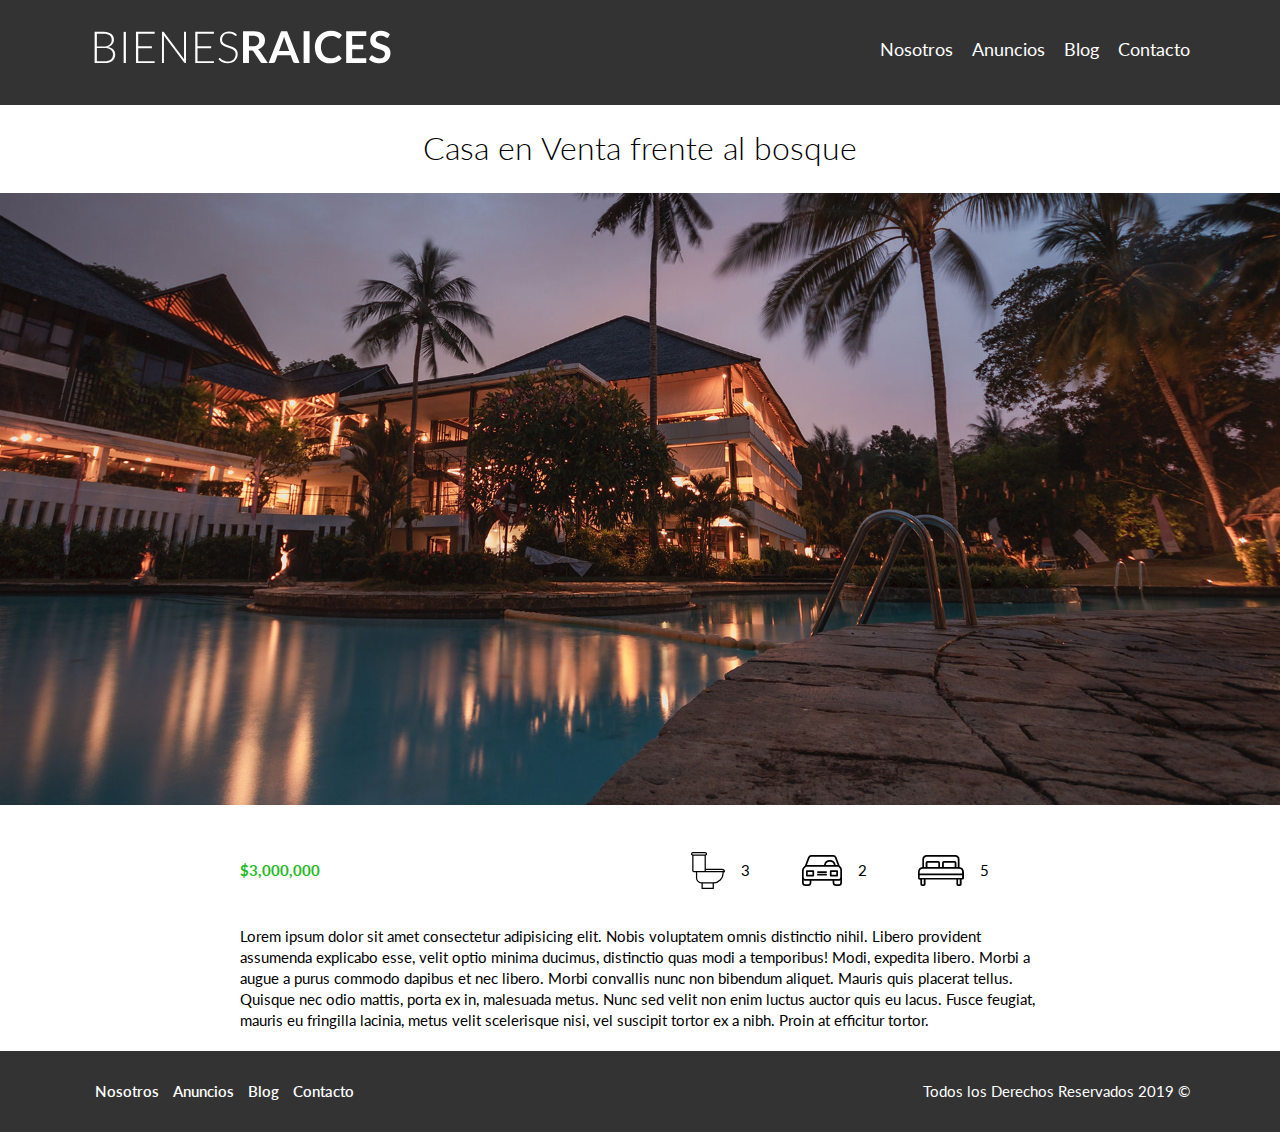
==== BIENESRAICES/anuncio.html @ 895d14f1 "Agrego mi Proyecto al repositorio" ====
<!DOCTYPE html>
<html lang="en">
<head>
    <meta charset="UTF-8">
    <meta name="viewport" content="width=device-width, initial-scale=1.0">
    <title>Bienes raices</title>
    <link href="https://fonts.googleapis.com/css2?family=Lato:wght@300;700;900&display=swap" rel="stylesheet">
    <link rel="stylesheet" href="css/normalize.css">
    <link rel="stylesheet" href="css/styles.css"> <!--siempre nuestra hoja de estilos al final-->
    
</head>
<body>

    <header class="site-header">
        <div class="contenedor contenido-header">
            <div class="barra">
                <a href="/">
                    <img src="img/logo.svg" alt="Logotipo de bienesraices">
                </a>
                <nav class="navegacion">
                    <a href="nosotros.html">Nosotros</a>
                    <a href="anuncios.html">Anuncios</a>
                    <a href="blog.html">Blog</a>
                    <a href="contacto.html">Contacto</a>
                </nav>  
            </div>
        </div><!-- Contenedor-->
    </header>
    
   <h1 class="fw-300 centrar-texto">Casa en Venta frente al bosque</h1>

   <img src="img/destacada.jpg" alt="imagen anuncio">

   <main class="contenedor seccion contenido-centrado">
       <div class="resumen-propiedad">
           <p class="precio">$3,000,000</p>
           <ul class="icono-caracteristicas">
                <li>
                    <img src="img/icono_wc.svg" alt="icono wc">
                    <p>3</p>
                </li>                         
                <li>
                    <img src="img/icono_estacionamiento.svg" alt="icono autos">
                    <p>2</p>
                </li>
                <li>
                    <img src="img/icono_dormitorio.svg" alt="icono habitaciones">
                    <p>5</p>
                </li>
            </ul>
       </div><!--resumen propiedad-->

       <p>Lorem ipsum dolor sit amet consectetur adipisicing elit. Nobis voluptatem omnis distinctio nihil. Libero provident 
        assumenda explicabo esse, velit optio minima ducimus, distinctio quas modi a temporibus! Modi, expedita libero.
        Morbi a augue a purus commodo dapibus et nec libero. Morbi convallis nunc non bibendum aliquet. 
        Mauris quis placerat tellus. Quisque nec odio mattis, porta ex in, malesuada metus. Nunc sed velit 
        non enim luctus auctor quis eu lacus. Fusce feugiat, mauris eu fringilla lacinia, 
        metus velit scelerisque nisi, vel suscipit tortor ex a nibh. Proin at efficitur tortor.</p>

   </main>

    <footer class="site-footer seccion">
        <div class="contenedor contenedor-footer">
            <nav class="nav-footer">
                <a href="nosotros.html">Nosotros</a>
                <a href="anuncios.html">Anuncios</a>
                <a href="blog.html">Blog</a>
                <a href="contacto.html">Contacto</a>
            </nav>
            <p class="copyright">Todos los Derechos Reservados 2019 &copy;</p>
        </div>
    </footer>
</body>

</html>
---- BIENESRAICES/css/styles.css ----
html{
    font-size: 62.5%; /* reset para el REM - 62.5% = 10px de 16px // lo agrega para acomodar los REM para que no sea tan grande pero ami se me achica mucho la letra*/
    box-sizing: border-box;/*es para que el paddin no afecte los botones para limitar su tamaño, creao por el programador de google*/
} 
* , *:before , *:after{
    box-sizing: inherit; /*es para que el paddin no afecte los botones para limitar su tamaño, creao por el programador de google*/
    /*por ejemplo si ponemos un tamaño de 10px y ademas un paddin, este ultimo no va a afectar los 10px*/
}
    
    



body{
    font-family: 'Lato', sans-serif;
    font-size: 1.5rem;
    line-height: 1.4; /*separa o agrega el interlineado*/
}

/* Goblales */
img{
    max-width: 100%; /*MUY IMPORTANTE PARA AJUSTAR LAS IMAGENES AL CONTENEDOR*/
}
.contenedor{
    max-width: 110rem; /* para centrar los contenidos en los pixeles indicados*/
    margin: 0 auto; /* SERIA:0 auto 0 auto // 0 a las 12 - auto a las 15 - 0 a las 18 - auto a las 21 // margin-left: margin-right */

}
h1{
    font-size: 3.2rem;

}
h2{
    font-size: 2.9rem;

}
h3{
    font-size: 2.4rem;

}
h4{
    font-size: 2.0rem;

}
/* Utilidades */
.seccion{
    margin-top: 2rem;
    margin-bottom: 2rem;
}

.fw-300{
    font-weight: 300; /*cambia el trazo o grueso de la letra, si sube se hace mas, si baja es mas fina*/
}
.centrar-texto{
    text-align: center;
}

.d-block{
    display: block!important; /* se usa el important porque mas adelante tenemos otro display inline-block que nos modifica el boton ya que es en cascada, por lo tanto lo usamos para pisar el siguiente, y seguir teniendo utilidades*/
}

.contenido-centrado{
    max-width: 800px;
}

/* Botones */

.boton{
    color: #ffffff;
    font-weight: 700;
    text-decoration: none;
    font-size: 1.6rem;
    padding: 0.9rem 2.8rem;
    margin-top: 2.8rem;
    display: inline-block; /*los enlaces y las imagenes son inline-block mientras que los textos o parrafos pueden ser solo block*/
    text-align: center;
    border: none;

}
.boton:hover{
    cursor: pointer; /*hover y cursor es para que cuando acerquemos el mouse al boton cambie la forma del cursor*/
}
.boton-naranja{
    background-color: #e66109;

}

.boton-verde{
    background-color: #2cbe07;
    
}

/*Header*/
.site-header{
    background-color: #333333;
    padding: 1rem 0 2.6rem 0;
}

.site-header.inicio {

    background-image: url(../img/header.jpg);
    background-position: center center; /*posiciona la imagen en centro y la expande desde ahi*/
    background-size: cover ; /*para forzar el ancho y largo pero sin afectar las proporciones*/
    height: 100vh;/*cubre la altura de la pantalla pero se corta si lo achicas*/
    min-height: 60rem;/*este es para que no se corte el 100vh*/
}

.contenido-header{
    height: 100%;
    display: flex;
    flex-direction: column;
    justify-content: space-between; /*Podemos usar flex-end o flex-start(default) o center y lo coloca a todo el contenido abajo o en el centro o por default // distribuidos se usa space*/
    /*space-between coloca uno arriba y otro abajo (hablando de los hijos principales)*/
}

.contenido-header h1{

    color: blanchedalmond;
    padding-bottom: 2rem; /*espacio hacia adentro del elemento, a diferencia del margin que es hacia otro elemento*/
    max-width: 55rem; /*maximos pixeles que puede ocupar a lo largo*/
    line-height: 1.8; /*separa o agrega el interlineado*/
    font-size: 3.0rem;
}

.barra {
    display: flex;
    justify-content: space-between; /*Permite alinear contenido horizontalmante*/
    align-items: center;/*Permite alinear contenido verticalmente*/
    padding-top: 1rem;
}

/* Navegacion */
.navegacion a {
    color: #ffffff;
    text-decoration: none;
    font-size: 1.8rem ; /*es igual a 18px*/
    margin-right: 1.5rem;
}

.navegacion a:hover{
    color: #71B100;
}
.navegacion a:last-of-type{
    margin: 0;
}

/* Iconos nosotros */

.iconos-nosotros{
    display: flex;
    justify-content: space-between; /*separa los 3 cuadros para que no queden juntos y tengan una mejor vista*/  
}
.icono{
    flex-basis: calc(33.3% - 0.8rem); /*es para darle un ancho a todos los elementos, antes de usaba width*/
    text-align: center; /*podemos usar right left o justify pero queda mejor centrado (center)*/
}
.icono h3{
    text-transform: uppercase; /*convierte en MAYUSCULAS - capitalize (convierte la primera letra a mayus) - lowercase (para hacerlo minus)*/
}

/* Anuncios */
.contenedor-anuncios{
    display: flex;
    justify-content: space-between;
    flex-wrap: wrap; /* para que despues de las 3 columnas se pasen abajo, se pone en el padre el de abajo es el hijo*/
}

.anuncio{

    /*flex-grow: 0; el contenido puede agrandarse si es posible*/
    /*flex-shrink: 0;  permite que el contenido se encoja O NO , si ponemos 0 no se encoje, y siempre toma el tamñano de la base se usa para que el contenido pueda achicarse si es posible*/
    /*flex-basis: calc(33.3% - 0.8rem); es la base el tamañp de la caja*/

    flex: 0 0 calc(33.3% - 0.8rem); /*a los tres de arriba los podemos poner como uno solo, en este orden: grow shrink basis*/
    
    /*border-style: solid;  tipo de linea que tendra el recuadro, hay muchas opciones*/
    /*border-color: dimgray; color de linea del recuadro*/
    /*border-width: 2px; tamaño de las lineas del recuadro*/

    border: 2px solid rgb(134, 134, 134); /* se utiliza para acortar codigo con los 3 border en uno solo 1: tamaño 2:tipo 3:color*/
    
    background: #e4e0e0 ;
    margin-bottom: 2rem;
   
}
.contenido-anuncio{
    padding: 1.7rem;
}

.contenido-anuncio h3 , .contenido-anuncio p{
    margin: 0;
}

.precio{

    color: rgb(33, 187, 33);
    font-weight: 700;
}

.icono-caracteristicas{
    list-style: none;
    padding: 0;
    display: flex;
    justify-content: space-evenly;
    flex: 1;
    max-width: 400px;
}

.icono-caracteristicas li{
    /*flex: 1;*/
    display: flex;
}
.icono-caracteristicas li img{
    margin-right: 1.6rem;
}

.ver-todas{
    display: flex;
    justify-content: flex-end; /*mueve el boton a la derecha del todo*/
}

/* Contacto Home */ 
.imagen-contacto{
    background-image: url(../img/encuentra.jpg);
    background-position: center center;
    background-size: cover;
    height: 36rem;
    display: flex;/*sirve para habilitar flexbox*/
    align-items: center;

}
.contenido-contacto{
    flex: 1; /*es un factor de crecimiento. por ejemplo si hay un elemento y 1000px le asigna a ese elemnto los 1000 si hay 2 le asigna 500 a cada uno*/
    color: #ffffff;
}
.contenido-contacto p{
    font-size: 1.6rem;
}

/* Seccion Inferior */

.seccion-inferior{
    display: flex;
    justify-content: space-between;
}

.seccion-inferior .blog{
    flex-basis: 60%;
}

.seccion-inferior .testimoniales{

    flex-basis: calc(40% - 1.8rem);
}

.entrada-blog{
    display: flex;
    justify-content: space-between;
    margin-bottom: 1.8rem;
}

.entrada-blog:last-of-type {
    margin-bottom: 0; /* Elimina el segundo margen del article, para que solo este la separacion entre los dos titulos pero despues del segundo no este separado*/
}

.entrada-blog .imagen{
    flex-basis: 40%;
}


.entrada-blog .texto-entrada{
    flex-basis: calc(60% - 2.8rem);
}
.texto-entrada a{
    color: black;
    text-decoration: none; /* SACA LA LINEA DE ENLACE */
}
.texto-entrada h4{
    margin: 0;
}

.texto-entrada h4::after{
    content: '';
    display: block;
    width: 14.8rem;
    padding: .2rem;
    background-color: chartreuse;
    /* SE LLAMA pseudoelemento, no aparece en el codigo, tenemos muchos mas, por ejemplo en nav usamos hover, ahora ::after , lo usamos para el subrayado ahora*/
    /* los pseudoelementos se usan mucho, podemos leer la documentacion de eso (en firefox) , los pseudoelementos "no existen"*/
    margin-top: .8rem;
}

.texto-entrada span{
    color: chocolate;
}
/* Testimoniales */
.testimonial{
    background-color: lawngreen;
    font-size: 2.2rem;
    padding: 1.8rem;
    color: lemonchiffon;
    border-radius: 1.8rem; /* Para redondear las esquinas tambien exiten otros que podemos probar border-top-right-radius y otros mas */
}
.testimonial p{
    text-align: right;
}
.testimonial blockquote::before{
    content: ''; /*como vemos este es otro pseudoelemento solo que enves de after es before, osea se agrega antes*/
    background-image: url(../img/comilla.svg);
    width: 3.8rem;
    height: 3.8rem;
    position: absolute; /*el hijo siempre lleva la absoluta, permite acceder a otras propiedades como top,left,right y botton*/
    left: -1.6rem;
}
.testimonial blockquote{
    position: relative; /*el padre siempre lleva la relativa , ya que no cambia nada, si no la ponemos, toma como referencia toda la pagina*/
    padding-left: 4rem;
    font-weight: 300;
}

/* Footer */
.site-footer{
    background-color: #333333;
    margin: 0px;
}
.contenedor-footer{
    padding: 3rem 0;
    display: flex;
    justify-content: space-between; /*coloca un elemento del lado izuqierdi y otro del derecho*/
}
.nav-footer a{
    color: #ffffff;
    text-decoration: none; /* SACA LA LINEA DE ENLACE */
    padding: .5rem;
    font-weight: 550;
}
.copyright{
    margin: 0px;
    color: #ffffff;
}

/* INTERNAS */
/* Nosotros */
.contenido-nosotros{
    display: grid; /*es como flex pero mas actual css grid*/
    grid-template-columns: 50% 40%; /* toma dos columnas y le indicas el tamaño*/
    grid-column-gap: 2rem; /* antes usabamos margin , ahora usamos esta propiedad que agrega separacion*/
}

.texto-nosotros blockquote{
    font-weight: 900;
    font-size: 2rem;
    margin: 0px;
    padding: 1rem 0 2rem 0;
}

/* Anuncio */

.resumen-propiedad{
    display: flex;
    justify-content: space-between ;
    align-items: center ;

}

/* Contacto */
form p{
    font-size: 1.4rem;
    color: #4f4f4f;
    margin: 2rem 0 1rem 0;
}
legend{
    font-size: 2.2rem;
    columns: #4f4f4f;
}

label{
    font-weight: 600;
    text-transform: uppercase;
    display: block; /*para que no se amontonen todos*/
}
input:not([type="submit"]) , textarea , select{
    padding: 1rem;
    display: block;
    width: 100%;
    background-color: #e1e1e1;
    border-radius: .8rem;
    margin-bottom: 2rem;
    border: none;
    /*para cambiar el color del texto pongo color: y el color que quiera*/
    /*agregamos en :not para poder anular alguno, en esta caso el submit*/
}
input[type="radio"]{
    width: auto; /*para que se ajuste automaticamente*/
    margin: 0px;
}
select{
    -webkit-appearance: none;
    appearance: none; /*Para arreglar el selecc para poder observar correctamente los estilos*/
}

textarea{
    height: 20rem;
}
.forma-contacto{
    max-width: 30rem;
    align-items: center;
    display: flex;
    justify-content: space-between;
}
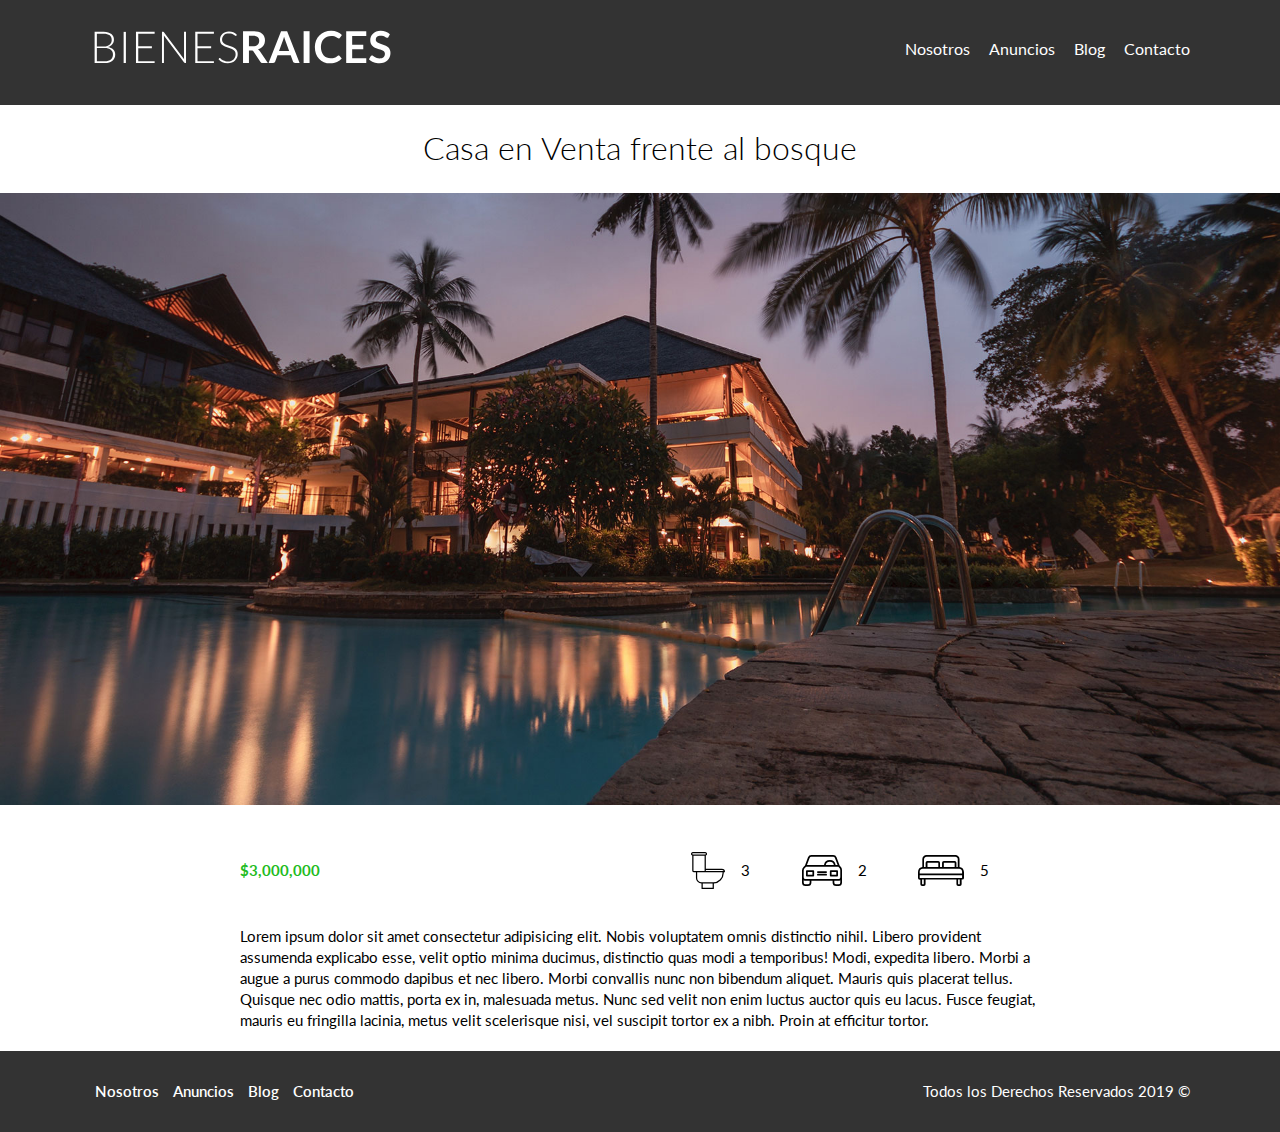
==== commit 75af642f: "Convirtiendo proyecto a responsive" ====
--- a/BIENESRAICES/anuncio.html
+++ b/BIENESRAICES/anuncio.html
@@ -17,12 +17,17 @@
                 <a href="/">
                     <img src="img/logo.svg" alt="Logotipo de bienesraices">
                 </a>
-                <nav class="navegacion">
+                <div class="mobile-menu">
+                    <a href="#navegacion">
+                        <img src="img/barras.svg" alt="Icono menu">
+                    </a>
+                </div>
+                <nav id="navegacion" class="navegacion">
                     <a href="nosotros.html">Nosotros</a>
                     <a href="anuncios.html">Anuncios</a>
                     <a href="blog.html">Blog</a>
                     <a href="contacto.html">Contacto</a>
-                </nav>  
+                </nav> 
             </div>
         </div><!-- Contenedor-->
     </header>
--- a/BIENESRAICES/css/styles.css
+++ b/BIENESRAICES/css/styles.css
@@ -23,6 +23,7 @@
     max-width: 100%; /*MUY IMPORTANTE PARA AJUSTAR LAS IMAGENES AL CONTENEDOR*/
 }
 .contenedor{
+    width: 95%;
     max-width: 110rem; /* para centrar los contenidos en los pixeles indicados*/
     margin: 0 auto; /* SERIA:0 auto 0 auto // 0 a las 12 - auto a las 15 - 0 a las 18 - auto a las 21 // margin-left: margin-right */
 
@@ -76,7 +77,16 @@
     display: inline-block; /*los enlaces y las imagenes son inline-block mientras que los textos o parrafos pueden ser solo block*/
     text-align: center;
     border: none;
-
+    display: block;
+    flex: 0 0 100%;
+
+}
+@media (min-width:768px ) {
+    .boton{
+        display: inline-block;
+        flex: 0 0 auto;
+    }
+    
 }
 .boton:hover{
     cursor: pointer; /*hover y cursor es para que cuando acerquemos el mouse al boton cambie la forma del cursor*/
@@ -112,6 +122,13 @@
     flex-direction: column;
     justify-content: space-between; /*Podemos usar flex-end o flex-start(default) o center y lo coloca a todo el contenido abajo o en el centro o por default // distribuidos se usa space*/
     /*space-between coloca uno arriba y otro abajo (hablando de los hijos principales)*/
+    text-align: center;
+}
+@media (min-width: 768px) {
+    .contenido-header{
+        text-align: left;
+    }
+    
 }
 
 .contenido-header h1{
@@ -122,67 +139,113 @@
     line-height: 1.8; /*separa o agrega el interlineado*/
     font-size: 3.0rem;
 }
-
 .barra {
-    display: flex;
-    justify-content: space-between; /*Permite alinear contenido horizontalmante*/
-    align-items: center;/*Permite alinear contenido verticalmente*/
     padding-top: 1rem;
 }
+@media (min-width: 768px) {
+    .barra {
+        display: flex;
+        justify-content: space-between; /*Permite alinear contenido horizontalmante*/
+        align-items: center;/*Permite alinear contenido verticalmente*/
+    } 
+}
+
 
 /* Navegacion */
 .navegacion a {
     color: #ffffff;
     text-decoration: none;
     font-size: 1.8rem ; /*es igual a 18px*/
-    margin-right: 1.5rem;
-}
-
+   font-size: 2rem;
+    display: block;
+}
+@media (min-width: 768px) {
+    .navegacion a{
+        display: inline-block;
+        margin-right: 1.5rem;
+        font-size: 1.6rem;
+    }
+    .navegacion a:last-of-type{
+        margin: 0;
+    }
+    
+}
 .navegacion a:hover{
     color: #71B100;
 }
-.navegacion a:last-of-type{
-    margin: 0;
-}
+/* Mobile Menu */
+.mobile-menu img{
+    width: 4.7rem;
+}
+@media (min-width: 768px) {
+    .mobile-menu{
+    display: none;
+    }
+}
+.navegacion:target{
+    display: block;
+}
+.navegacion{
+    display: none;
+}
+@media (min-width: 768px) {
+    .navegacion{
+        display: block;
+    }
+}
+
 
 /* Iconos nosotros */
-
-.iconos-nosotros{
-    display: flex;
-    justify-content: space-between; /*separa los 3 cuadros para que no queden juntos y tengan una mejor vista*/  
-}
+@media (min-width: 768px) {
+    .iconos-nosotros{
+        display: flex;
+        justify-content: space-between; /*separa los 3 cuadros para que no queden juntos y tengan una mejor vista*/  
+    }
+
+    
+}
+
 .icono{
-    flex-basis: calc(33.3% - 0.8rem); /*es para darle un ancho a todos los elementos, antes de usaba width*/
     text-align: center; /*podemos usar right left o justify pero queda mejor centrado (center)*/
+}
+@media (min-width: 768px) {
+    .icono{
+        flex-basis: calc(33.3% - 0.8rem); /*es para darle un ancho a todos los elementos, antes de usaba width*/
+   }
 }
 .icono h3{
     text-transform: uppercase; /*convierte en MAYUSCULAS - capitalize (convierte la primera letra a mayus) - lowercase (para hacerlo minus)*/
 }
 
 /* Anuncios */
-.contenedor-anuncios{
-    display: flex;
-    justify-content: space-between;
-    flex-wrap: wrap; /* para que despues de las 3 columnas se pasen abajo, se pone en el padre el de abajo es el hijo*/
-}
+@media (min-width: 768px ) {
+    .contenedor-anuncios{
+        display: flex;
+        justify-content: space-between;
+        flex-wrap: wrap; /* para que despues de las 3 columnas se pasen abajo, se pone en el padre el de abajo es el hijo*/
+    }
+}
+
 
 .anuncio{
-
-    /*flex-grow: 0; el contenido puede agrandarse si es posible*/
-    /*flex-shrink: 0;  permite que el contenido se encoja O NO , si ponemos 0 no se encoje, y siempre toma el tamñano de la base se usa para que el contenido pueda achicarse si es posible*/
-    /*flex-basis: calc(33.3% - 0.8rem); es la base el tamañp de la caja*/
-
-    flex: 0 0 calc(33.3% - 0.8rem); /*a los tres de arriba los podemos poner como uno solo, en este orden: grow shrink basis*/
-    
     /*border-style: solid;  tipo de linea que tendra el recuadro, hay muchas opciones*/
     /*border-color: dimgray; color de linea del recuadro*/
     /*border-width: 2px; tamaño de las lineas del recuadro*/
 
     border: 2px solid rgb(134, 134, 134); /* se utiliza para acortar codigo con los 3 border en uno solo 1: tamaño 2:tipo 3:color*/
-    
     background: #e4e0e0 ;
     margin-bottom: 2rem;
    
+}
+@media (min-width: 768px) {
+    .anuncio{
+        /*flex-grow: 0; el contenido puede agrandarse si es posible*/
+        /*flex-shrink: 0;  permite que el contenido se encoja O NO , si ponemos 0 no se encoje, y siempre toma el tamñano de la base se usa para que el contenido pueda achicarse si es posible*/
+        /*flex-basis: calc(33.3% - 0.8rem); es la base el tamañp de la caja*/
+
+        flex: 0 0 calc(33.3% - 0.8rem); /*a los tres de arriba los podemos poner como uno solo, en este orden: grow shrink basis*/
+    }
+    
 }
 .contenido-anuncio{
     padding: 1.7rem;
@@ -228,10 +291,9 @@
     height: 36rem;
     display: flex;/*sirve para habilitar flexbox*/
     align-items: center;
-
 }
 .contenido-contacto{
-    flex: 1; /*es un factor de crecimiento. por ejemplo si hay un elemento y 1000px le asigna a ese elemnto los 1000 si hay 2 le asigna 500 a cada uno*/
+    flex: 0 0 95%; /*es un factor de crecimiento. por ejemplo si hay un elemento y 1000px le asigna a ese elemnto los 1000 si hay 2 le asigna 500 a cada uno*/
     color: #ffffff;
 }
 .contenido-contacto p{
@@ -239,38 +301,40 @@
 }
 
 /* Seccion Inferior */
-
-.seccion-inferior{
-    display: flex;
-    justify-content: space-between;
-}
-
-.seccion-inferior .blog{
-    flex-basis: 60%;
-}
-
-.seccion-inferior .testimoniales{
-
-    flex-basis: calc(40% - 1.8rem);
-}
-
+@media (min-width: 768px) {
+    .seccion-inferior{
+        display: flex;
+        justify-content: space-between;
+    }
+    
+    .seccion-inferior .blog{
+        flex-basis: 60%;
+    }
+    
+    .seccion-inferior .testimoniales{
+    
+        flex-basis: calc(40% - 1.8rem);
+    }
+}
 .entrada-blog{
-    display: flex;
-    justify-content: space-between;
     margin-bottom: 1.8rem;
 }
-
+@media (min-width: 768px) {
+    .entrada-blog{
+        display: flex;
+        justify-content: space-between;
+    }   
+}
 .entrada-blog:last-of-type {
     margin-bottom: 0; /* Elimina el segundo margen del article, para que solo este la separacion entre los dos titulos pero despues del segundo no este separado*/
 }
-
-.entrada-blog .imagen{
-    flex-basis: 40%;
-}
-
-
-.entrada-blog .texto-entrada{
-    flex-basis: calc(60% - 2.8rem);
+@media (min-width: 768px) {
+    .entrada-blog .imagen{
+        flex-basis: 40%;
+    }
+    .entrada-blog .texto-entrada{
+        flex-basis: calc(60% - 2.8rem);
+    }
 }
 .texto-entrada a{
     color: black;
@@ -326,8 +390,22 @@
 }
 .contenedor-footer{
     padding: 3rem 0;
-    display: flex;
-    justify-content: space-between; /*coloca un elemento del lado izuqierdi y otro del derecho*/
+    text-align: center;
+}
+@media (min-width:768px) {
+    .contenedor-footer {
+        display: flex;
+        justify-content: space-between; /*coloca un elemento del lado izuqierdi y otro del derecho*/
+    }
+}
+.site-footer nav{
+    display: none; /*Hace que cuando usemos dispositivos mas chicos no aparezca el nav*/
+}
+@media (min-width: 768px) {
+    .site-footer nav{
+        display: block;
+    }
+    
 }
 .nav-footer a{
     color: #ffffff;
@@ -342,11 +420,15 @@
 
 /* INTERNAS */
 /* Nosotros */
-.contenido-nosotros{
-    display: grid; /*es como flex pero mas actual css grid*/
-    grid-template-columns: 50% 40%; /* toma dos columnas y le indicas el tamaño*/
-    grid-column-gap: 2rem; /* antes usabamos margin , ahora usamos esta propiedad que agrega separacion*/
-}
+@media (min-width: 768px) {
+    .contenido-nosotros{
+        display: grid; /*es como flex pero mas actual css grid*/
+        grid-template-columns: 50% 40%; /* toma dos columnas y le indicas el tamaño*/
+        grid-column-gap: 2rem; /* antes usabamos margin , ahora usamos esta propiedad que agrega separacion*/
+    }
+    
+}
+
 
 .texto-nosotros blockquote{
     font-weight: 900;
